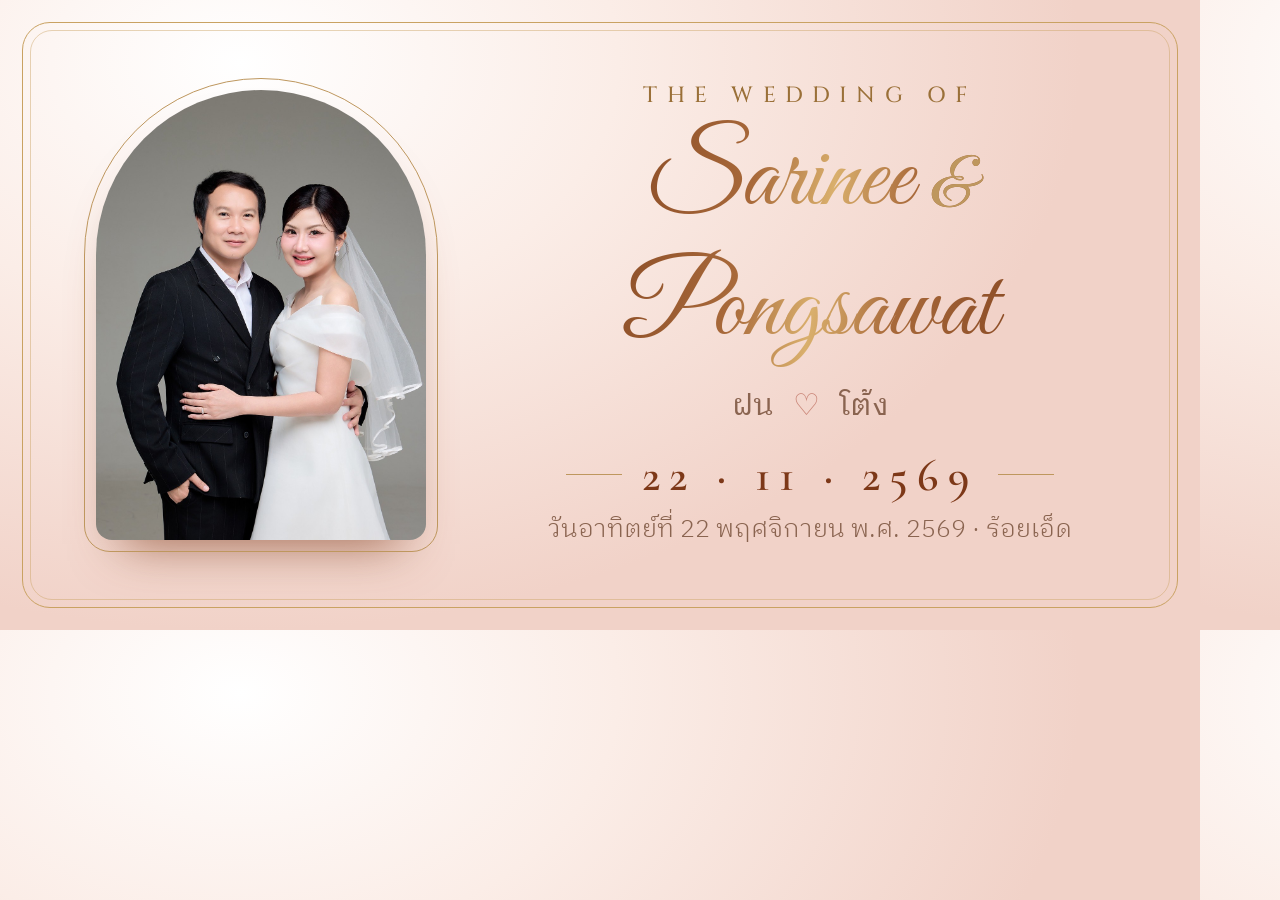
==== wedding-invitation/design/og-template.html @ 90e8a1a1 "Add files via upload" ====
<!DOCTYPE html>
<!-- Source for the link-preview image. Render at 1200x630 and save as assets/images/og.jpg:
     msedge --headless=new --window-size=1200,630 --screenshot=og.png design/og-template.html -->
<html lang="th">
<head>
<meta charset="utf-8">
<link href="https://fonts.googleapis.com/css2?family=Cinzel:wght@500&family=Cormorant+Garamond:wght@600&family=Great+Vibes&family=IBM+Plex+Sans+Thai+Looped:wght@300;400&display=block" rel="stylesheet">
<style>
  html, body { margin: 0; width: 1200px; height: 630px; overflow: hidden; }
  body {
    position: relative; display: flex; align-items: center; gap: 64px; padding: 0 70px 0 96px; box-sizing: border-box;
    font-family: 'IBM Plex Sans Thai Looped', sans-serif; color: #7D3818;
    background: radial-gradient(70% 90% at 20% 10%, #FFFFFF 0%, #FBEDE7 45%, #F1D2C8 100%);
  }
  body::before { content: ''; position: absolute; inset: 22px; border: 1.5px solid #C9A262; border-radius: 28px; }
  body::after { content: ''; position: absolute; inset: 30px; border: 1px solid rgba(201, 162, 98, .45); border-radius: 22px; }
  .arch { position: relative; flex: none; width: 330px; height: 450px; }
  .arch::before { content: ''; position: absolute; inset: -12px; border: 1.5px solid #BE975E; border-radius: 177px 177px 26px 26px; }
  .arch img { width: 100%; height: 100%; object-fit: cover; object-position: 50% 24%; border-radius: 165px 165px 16px 16px; display: block; box-shadow: 0 30px 50px -26px rgba(125, 56, 24, .7); }
  .panel { flex: 1; display: flex; flex-direction: column; align-items: center; gap: 6px; text-align: center; }
  .eyebrow { font-family: 'Cinzel', serif; font-weight: 500; font-size: 22px; letter-spacing: .42em; color: #9A7038; }
  .names {
    font-family: 'Great Vibes', cursive; font-size: 104px; line-height: 1.25; padding: 0 12px;
    background: linear-gradient(100deg, #6E2F12 0%, #A8693A 40%, #D9AF6C 52%, #A8693A 64%, #6E2F12 100%);
    -webkit-background-clip: text; background-clip: text; color: transparent;
  }
  .names em { font-style: normal; font-size: 70px; color: #BE975E; -webkit-text-fill-color: #BE975E; }
  .nick { font-size: 30px; font-weight: 400; color: #8A6450; }
  .nick i { font-style: normal; color: #C98476; padding: 0 12px; }
  .date { margin-top: 10px; display: flex; align-items: center; gap: 20px; font-family: 'Cormorant Garamond', serif; font-weight: 600; font-size: 46px; letter-spacing: .2em; }
  .date::before, .date::after { content: ''; width: 56px; height: 1.5px; background: #BE975E; }
  .th { font-weight: 300; font-size: 25px; color: #8A6450; }
</style>
</head>
<body>
  <div class="arch"><img src="../assets/couple/002.jpg" alt=""></div>
  <div class="panel">
    <div class="eyebrow">THE WEDDING OF</div>
    <div class="names">Sarinee <em>&amp;</em> Pongsawat</div>
    <div class="nick">ฝน <i>♡</i> โต้ง</div>
    <div class="date">22 · 11 · 2569</div>
    <div class="th">วันอาทิตย์ที่ 22 พฤศจิกายน พ.ศ. 2569 · ร้อยเอ็ด</div>
  </div>
</body>
</html>
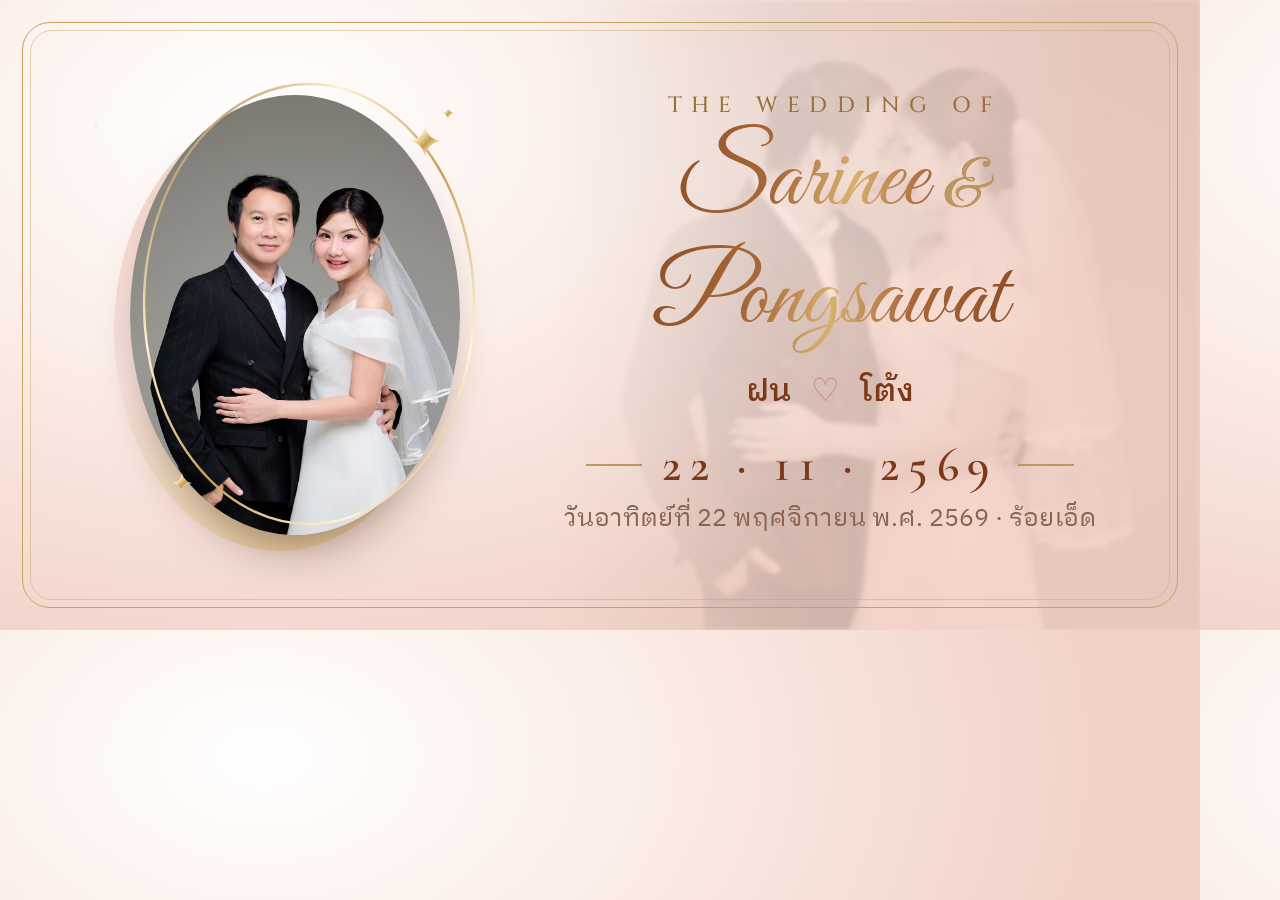
==== commit 29d3cd5e: "Add files via upload" ====
--- a/wedding-invitation/design/og-template.html
+++ b/wedding-invitation/design/og-template.html
@@ -1,39 +1,68 @@
 <!DOCTYPE html>
-<!-- Source for the link-preview image. Render at 1200x630 and save as assets/images/og.jpg:
-     msedge --headless=new --window-size=1200,630 --screenshot=og.png design/og-template.html -->
+<!-- Source for the link-preview image shown in LINE / Facebook. Render at 1200x630 and save as assets/images/og.jpg
+     (any headless Chromium screenshot works; keep the important content away from the outer 60px — some apps crop) -->
 <html lang="th">
 <head>
 <meta charset="utf-8">
-<link href="https://fonts.googleapis.com/css2?family=Cinzel:wght@500&family=Cormorant+Garamond:wght@600&family=Great+Vibes&family=IBM+Plex+Sans+Thai+Looped:wght@300;400&display=block" rel="stylesheet">
+<link href="https://fonts.googleapis.com/css2?family=Cinzel:wght@500&family=Cormorant+Garamond:wght@600&family=Great+Vibes&family=IBM+Plex+Sans+Thai+Looped:wght@300;400;500&display=block" rel="stylesheet">
 <style>
   html, body { margin: 0; width: 1200px; height: 630px; overflow: hidden; }
   body {
-    position: relative; display: flex; align-items: center; gap: 64px; padding: 0 70px 0 96px; box-sizing: border-box;
+    position: relative; display: flex; align-items: center; gap: 70px; padding: 0 70px 0 130px; box-sizing: border-box;
     font-family: 'IBM Plex Sans Thai Looped', sans-serif; color: #7D3818;
-    background: radial-gradient(70% 90% at 20% 10%, #FFFFFF 0%, #FBEDE7 45%, #F1D2C8 100%);
+    background: radial-gradient(70% 90% at 22% 20%, #FFFFFF 0%, #FBEDE7 45%, #F1D2C8 100%);
   }
-  body::before { content: ''; position: absolute; inset: 22px; border: 1.5px solid #C9A262; border-radius: 28px; }
-  body::after { content: ''; position: absolute; inset: 30px; border: 1px solid rgba(201, 162, 98, .45); border-radius: 22px; }
-  .arch { position: relative; flex: none; width: 330px; height: 450px; }
-  .arch::before { content: ''; position: absolute; inset: -12px; border: 1.5px solid #BE975E; border-radius: 177px 177px 26px 26px; }
-  .arch img { width: 100%; height: 100%; object-fit: cover; object-position: 50% 24%; border-radius: 165px 165px 16px 16px; display: block; box-shadow: 0 30px 50px -26px rgba(125, 56, 24, .7); }
-  .panel { flex: 1; display: flex; flex-direction: column; align-items: center; gap: 6px; text-align: center; }
-  .eyebrow { font-family: 'Cinzel', serif; font-weight: 500; font-size: 22px; letter-spacing: .42em; color: #9A7038; }
+  /* faint photo wash on the right, like the opening screen */
+  .wash { position: absolute; inset: 0 0 0 46%; background: url(../assets/couple/003.jpg) 50% 25% / cover; mix-blend-mode: luminosity; opacity: .14; filter: blur(2px);
+    -webkit-mask-image: linear-gradient(90deg, transparent, #000 35%); mask-image: linear-gradient(90deg, transparent, #000 35%); }
+  .frame { position: absolute; inset: 22px; border: 1.5px solid #C9A262; border-radius: 28px; }
+  .frame::after { content: ''; position: absolute; inset: 7px; border: 1px solid rgba(201, 162, 98, .45); border-radius: 22px; }
+  .dust { position: absolute; inset: 0; background:
+    radial-gradient(2px 2px at 8% 20%, #E8C77E, transparent 60%), radial-gradient(1.5px 1.5px at 38% 12%, #F6E3B0, transparent 60%),
+    radial-gradient(2.5px 2.5px at 92% 18%, #E8C77E, transparent 60%), radial-gradient(1.5px 1.5px at 58% 88%, #F6E3B0, transparent 60%),
+    radial-gradient(2px 2px at 84% 80%, #E8C77E, transparent 60%), radial-gradient(1.5px 1.5px at 12% 86%, #F6E3B0, transparent 60%); }
+
+  /* layered oval portrait — same as the card cover */
+  .portrait { position: relative; flex: none; width: 330px; height: 440px; }
+  .portrait::before { content: ''; position: absolute; inset: 0; border-radius: 50%; transform: translate(-16px, 16px);
+    background: linear-gradient(150deg, #F2D2C8 0%, #F8E3DD 45%, #E8CF95 100%); }
+  .portrait img { position: relative; width: 100%; height: 100%; object-fit: cover; object-position: 50% 22%; border-radius: 50%; display: block;
+    box-shadow: 0 30px 50px -24px rgba(74, 36, 20, .6); }
+  .portrait svg { position: absolute; left: -40px; top: -40px; width: 410px; height: 520px; overflow: visible; }
+
+  .panel { position: relative; flex: 1; display: flex; flex-direction: column; align-items: center; gap: 4px; text-align: center; }
+  .eyebrow { font-family: 'Cinzel', serif; font-weight: 500; font-size: 22px; letter-spacing: .42em; padding-left: .42em; color: #9A7038; }
   .names {
-    font-family: 'Great Vibes', cursive; font-size: 104px; line-height: 1.25; padding: 0 12px;
+    font-family: 'Great Vibes', cursive; font-size: 98px; line-height: 1.2; padding: 0 14px;
     background: linear-gradient(100deg, #6E2F12 0%, #A8693A 40%, #D9AF6C 52%, #A8693A 64%, #6E2F12 100%);
     -webkit-background-clip: text; background-clip: text; color: transparent;
   }
-  .names em { font-style: normal; font-size: 70px; color: #BE975E; -webkit-text-fill-color: #BE975E; }
-  .nick { font-size: 30px; font-weight: 400; color: #8A6450; }
+  .names em { font-style: normal; font-size: 66px; color: #BE975E; -webkit-text-fill-color: #BE975E; }
+  .nick { margin-top: 2px; font-size: 32px; font-weight: 500; color: #7D3818; }
   .nick i { font-style: normal; color: #C98476; padding: 0 12px; }
-  .date { margin-top: 10px; display: flex; align-items: center; gap: 20px; font-family: 'Cormorant Garamond', serif; font-weight: 600; font-size: 46px; letter-spacing: .2em; }
+  .date { margin-top: 14px; display: flex; align-items: center; gap: 20px; font-family: 'Cormorant Garamond', serif; font-weight: 600; font-size: 48px; letter-spacing: .18em; color: #7D3818; }
   .date::before, .date::after { content: ''; width: 56px; height: 1.5px; background: #BE975E; }
-  .th { font-weight: 300; font-size: 25px; color: #8A6450; }
+  .th { font-weight: 400; font-size: 25px; color: #8A6450; }
 </style>
 </head>
 <body>
-  <div class="arch"><img src="../assets/couple/002.jpg" alt=""></div>
+  <div class="wash"></div>
+  <div class="dust"></div>
+  <div class="frame"></div>
+  <div class="portrait">
+    <img src="../assets/couple/002.jpg" alt="">
+    <svg viewBox="0 0 410 520" aria-hidden="true">
+      <defs>
+        <linearGradient id="gold" x1="0" y1="0" x2="1" y2="1">
+          <stop offset="0" stop-color="#8A5A24"/><stop offset=".3" stop-color="#FFF3CC"/><stop offset=".55" stop-color="#C99D55"/><stop offset=".8" stop-color="#FFF6DA"/><stop offset="1" stop-color="#A87838"/>
+        </linearGradient>
+      </defs>
+      <ellipse cx="219" cy="249" rx="165" ry="220" fill="none" stroke="url(#gold)" stroke-width="2.4"/>
+      <path fill="url(#gold)" d="M335 70 Q337 84 351 86 Q337 88 335 102 Q333 88 319 86 Q333 84 335 70 Z"/>
+      <path fill="url(#gold)" d="M358 52 Q359 57 364 58 Q359 59 358 64 Q357 59 352 58 Q357 57 358 52 Z"/>
+      <path fill="url(#gold)" d="M92 418 Q93 427 102 428 Q93 429 92 438 Q91 429 82 428 Q91 427 92 418 Z"/>
+    </svg>
+  </div>
   <div class="panel">
     <div class="eyebrow">THE WEDDING OF</div>
     <div class="names">Sarinee <em>&amp;</em> Pongsawat</div>
